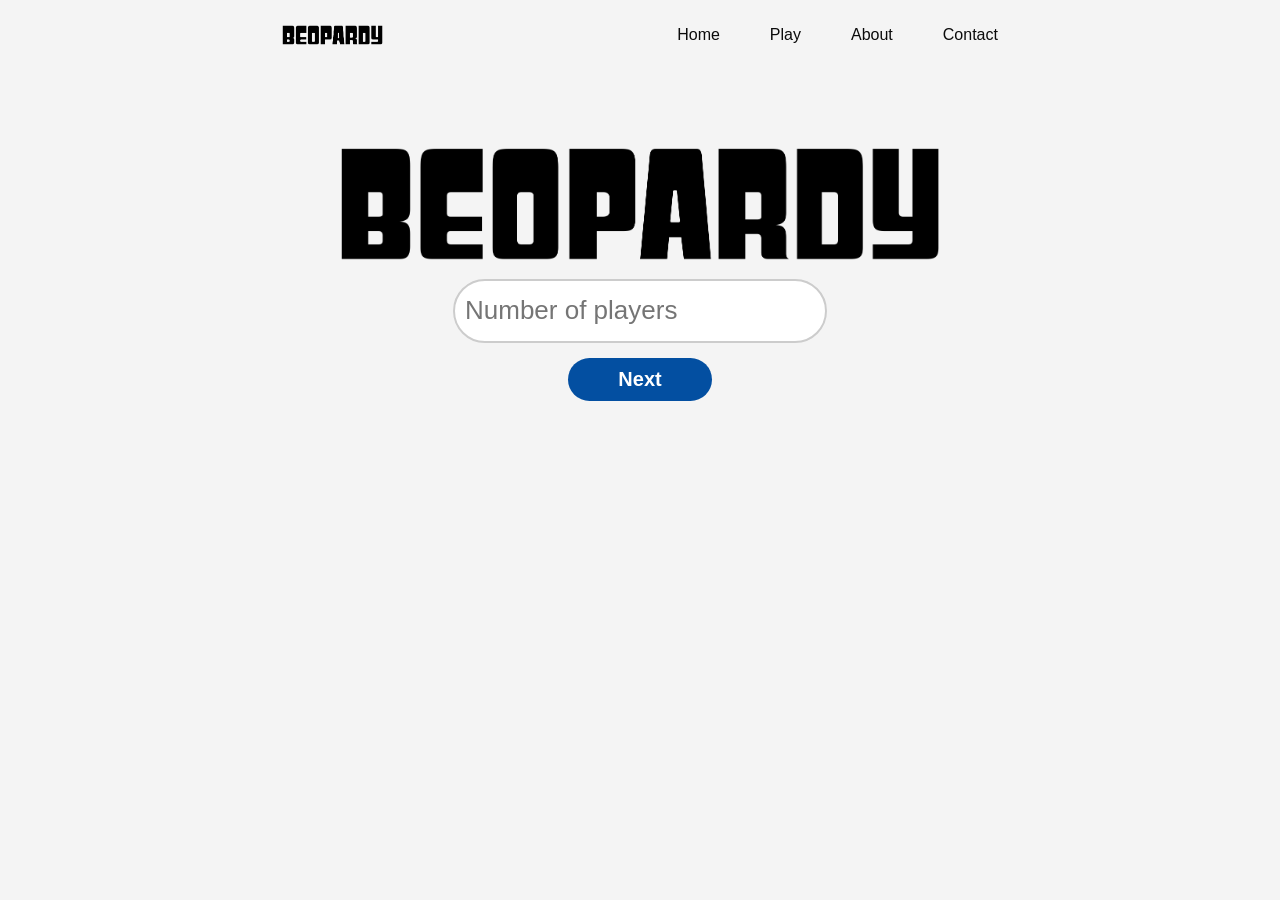
==== index.html @ 7d452a51 "add initial HTML, CSS, and JavaScript files for Beopardy game" ====
<!DOCTYPE html>
<html lang="en">

<head>
    <meta charset="UTF-8">
    <meta name="viewport" content="width=device-width, initial-scale=1.0">
    <title>Beopardy</title>
    <link rel="stylesheet" href="styles.css">
    <script src="script.js" defer></script>
</head>

<body>
    <header>
        <nav class="nav-bar">
            <img src="assets/title.png" alt="Beopardy Logo" class="logo">
            <div class="links">
                <a href="index.html">Home</a>
                <a href="board.html">Play</a>
                <a href="leaderboard.html">About</a>
                <a href="logout.html">Contact</a>
            </div>
        </nav>
    </header>
    <main class="login-container">
        <div class="setup-box">
            <img src="assets/title.png" alt="Beopardy Logo" class="main-image">
            <div id="setup-step-1">
                <input type="number" id="playerCount" min="1" max="4" placeholder="Number of players" class="input-field">
                <button type="button" class="btn-primary" onclick="generateNameFields()">Next</button>
            </div>
            <form action="board.php" method="POST" id="setup-step-2">
                <div id="name-fields-container">
                </div>
                <button type="submit" class="btn-start">Start Game</button>
            </form>
        </div>
    </main>
</body>

</html>
---- styles.css ----
html {
    font-family: Arial, sans-serif;
    margin: 0;
    padding: 0;
}

body {
    background-color: #f4f4f4;
    color: #333;
    line-height: 1.6;
}

header {
    display: flex;
    justify-content: center;
}

.nav-bar {
    display: flex;
    justify-content: space-evenly;
    align-items: center;
    width: 100%;
}

.logo {
    font-size: 24px;
    font-weight: bold;
    color: rgb(11, 11, 11);
    padding: 14px 20px;
    height: 20px;
}

.links {
    display: flex;
    justify-content: center;
    gap: 10px;
}

.links a {
    color: rgb(11, 11, 11);
    padding: 14px 20px;
    text-decoration: none;
    text-align: center;
    transition: all 0.3s ease;
    border-radius: 40px;
    corner-shape: squircle;
}

.links a:hover {
    background-color: #ddd;
    color: black;
    border-radius: 40px;
    corner-shape: squircle;
    transform: scale(1.1)
}

.main-image {
    height: 120px;
    display: block;
}

.setup-box {
    padding: 2rem;
    max-width: 400px;
    margin: 50px auto;
    display: flex;
    flex-direction: column;
    align-items: center; 
}

.input-group {
    margin: 15px 0;
    display: flex;
    flex-direction: column;
    align-items: center;
    width: 100%;
}

.input-group label {
    text-align: center;
    display: block;
    width: 100%;
}

.input-group input {
    width: 100%;
    max-width: 300px;
    padding: 10px;
    border-radius: 5px;
    border: 0;
    margin-top: 5px;
    box-sizing: border-box;
}

.btn-primary, .btn-start {
    background: #034fa1;
    color: white;
    border: none;
    padding: 10px 50px;
    font-weight: bold;
    border-radius: 50px;
    cursor: pointer;
    font-size: 20px;
}

.input-field {
    width: 350px;
    height: 40px;
    padding: 10px;
    border-radius: 50px;
    border: 2px solid #ccc;
    margin-top: 15px;
    margin-bottom: 15px;
    font-size: 26px;
    corner-shape: squircle;
}

#setup-step-1 {
    display: flex;
    flex-direction: column;
    align-items: center;
}

#setup-step-2 {
    display: none;
    flex-direction: column;
    align-items: center;
}
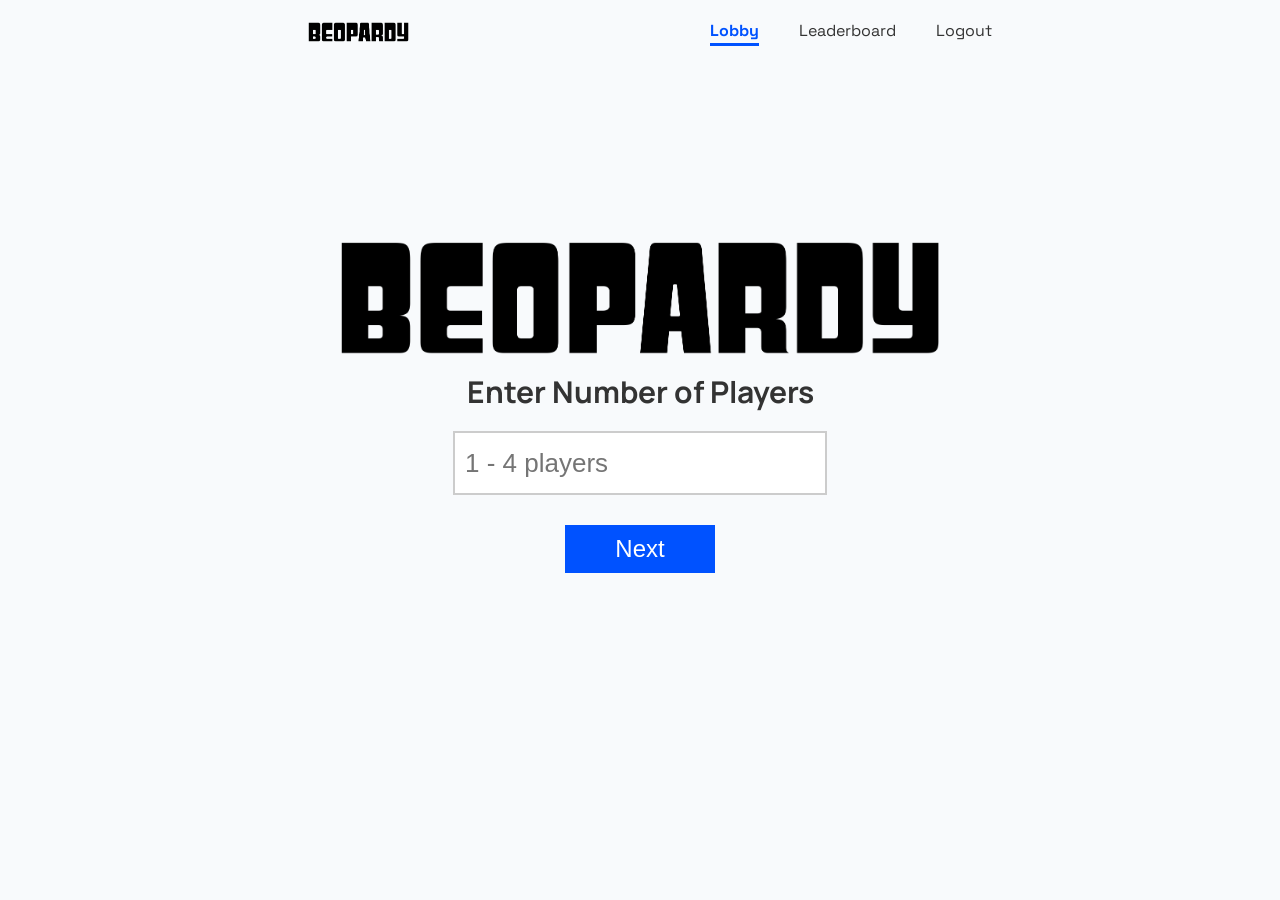
==== commit 103935d4: "complete initial lobby page styling" ====
--- a/index.html
+++ b/index.html
@@ -7,6 +7,11 @@
     <title>Beopardy</title>
     <link rel="stylesheet" href="styles.css">
     <script src="script.js" defer></script>
+    <link rel="preconnect" href="https://fonts.googleapis.com">
+    <link rel="preconnect" href="https://fonts.gstatic.com" crossorigin>
+    <link
+        href="https://fonts.googleapis.com/css2?family=Manrope:wght@200..800&family=Space+Grotesk:wght@300..700&display=swap"
+        rel="stylesheet">
 </head>
 
 <body>
@@ -14,10 +19,9 @@
         <nav class="nav-bar">
             <img src="assets/title.png" alt="Beopardy Logo" class="logo">
             <div class="links">
-                <a href="index.html">Home</a>
-                <a href="board.html">Play</a>
-                <a href="leaderboard.html">About</a>
-                <a href="logout.html">Contact</a>
+                <a href="index.html" class="active-nav">Lobby</a>
+                <a href="leaderboard.html">Leaderboard</a>
+                <a href="logout.html">Logout</a>
             </div>
         </nav>
     </header>
@@ -25,7 +29,9 @@
         <div class="setup-box">
             <img src="assets/title.png" alt="Beopardy Logo" class="main-image">
             <div id="setup-step-1">
-                <input type="number" id="playerCount" min="1" max="4" placeholder="Number of players" class="input-field">
+                <h3 class="input-label">Enter Number of Players</h3>
+                <input type="number" id="playerCount" min="1" max="4" placeholder="1 - 4 players"
+                    class="input-field" required>
                 <button type="button" class="btn-primary" onclick="generateNameFields()">Next</button>
             </div>
             <form action="board.php" method="POST" id="setup-step-2">
--- a/styles.css
+++ b/styles.css
@@ -1,12 +1,23 @@
+:root {
+    --primary-color: #0052FF;
+    --secondary-color: #5E72C3;
+    --tertiary-color: #BF3003;
+    --light-neutral-color: #8E9193;
+    --neutral-color: #F8FAFC;
+    --text-color: #333;
+    --font-family-headline: "Manrope", sans-serif;
+    --font-family-body: "Space Grotesk", sans-serif;
+}
+
 html {
-    font-family: Arial, sans-serif;
+    font-family: var(--font-family-headline);
     margin: 0;
     padding: 0;
 }
 
 body {
-    background-color: #f4f4f4;
-    color: #333;
+    background-color: var(--neutral-color);
+    color: var(--text-color);
     line-height: 1.6;
 }
 
@@ -25,7 +36,7 @@
 .logo {
     font-size: 24px;
     font-weight: bold;
-    color: rgb(11, 11, 11);
+    color: var(--text-color);
     padding: 14px 20px;
     height: 20px;
 }
@@ -33,30 +44,45 @@
 .links {
     display: flex;
     justify-content: center;
-    gap: 10px;
+    gap: 40px;
 }
 
 .links a {
-    color: rgb(11, 11, 11);
-    padding: 14px 20px;
+    font-family: var(--font-family-body);
+    font-optical-sizing: auto;
+    font-weight: 400;
+    color: var(--light-neutral-color-color);
+    padding: 0px 0px;
     text-decoration: none;
     text-align: center;
     transition: all 0.3s ease;
-    border-radius: 40px;
-    corner-shape: squircle;
+}
+
+.links .active-nav {
+    font-family: var(--font-family-body);
+    font-optical-sizing: auto;
+    font-weight: 800;
+    color: var(--primary-color);
+    padding: 0px 0px;
+    text-decoration: none;
+    text-align: center;
+    transition: all 0.3s ease;
+    border-bottom: 3px solid var(--primary-color);
 }
 
 .links a:hover {
-    background-color: #ddd;
-    color: black;
-    border-radius: 40px;
-    corner-shape: squircle;
+    font-weight: 800;
+    color: var(--primary-color);
+    text-decoration: none;
+    text-align: center;
+    border-bottom: 3px solid var(--primary-color);
     transform: scale(1.1)
 }
 
 .main-image {
     height: 120px;
     display: block;
+    margin-top: 100px;
 }
 
 .setup-box {
@@ -65,54 +91,54 @@
     margin: 50px auto;
     display: flex;
     flex-direction: column;
-    align-items: center; 
+    align-items: center;
 }
 
-.input-group {
-    margin: 15px 0;
+#name-fields-container {
     display: flex;
     flex-direction: column;
     align-items: center;
     width: 100%;
 }
 
-.input-group label {
-    text-align: center;
-    display: block;
+.input-group {
+    display: flex;
+    flex-direction: column;
+    align-items: center;
     width: 100%;
 }
 
-.input-group input {
-    width: 100%;
-    max-width: 300px;
-    padding: 10px;
-    border-radius: 5px;
-    border: 0;
-    margin-top: 5px;
-    box-sizing: border-box;
+.input-label {
+    font-size: 30px;
+    margin: 10px 0 0 0;
 }
 
-.btn-primary, .btn-start {
-    background: #034fa1;
+.btn-primary,
+.btn-start {
+    background: var(--primary-color);
     color: white;
     border: none;
     padding: 10px 50px;
-    font-weight: bold;
-    border-radius: 50px;
+    font-weight: 500;
     cursor: pointer;
-    font-size: 20px;
+    font-size: 24px;
+    margin-top: 15px;
+    transition: all 0.3s ease;
+}
+
+.btn-primary:hover,
+.btn-start:hover {
+    transform: scale(1.1);
 }
 
 .input-field {
     width: 350px;
     height: 40px;
     padding: 10px;
-    border-radius: 50px;
     border: 2px solid #ccc;
     margin-top: 15px;
     margin-bottom: 15px;
     font-size: 26px;
-    corner-shape: squircle;
 }
 
 #setup-step-1 {
